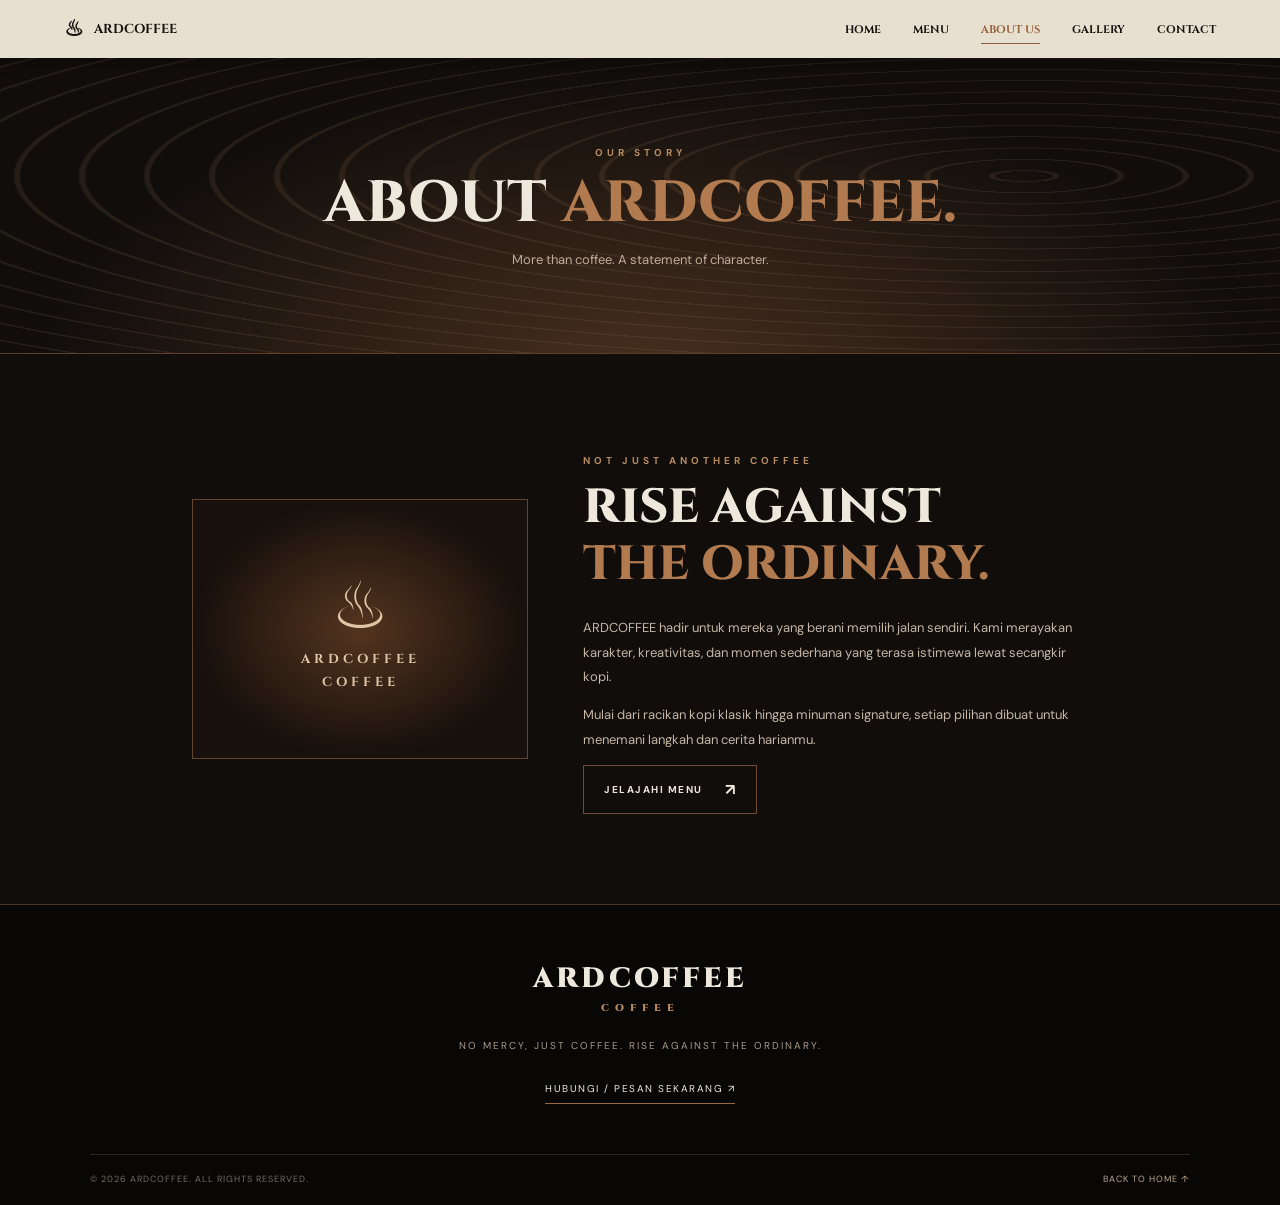
==== about.html @ 6408a0cc "Add files via upload" ====
<!doctype html>
<html lang="id">
<head>
  <meta charset="utf-8">
  <meta name="viewport" content="width=device-width, initial-scale=1">
  <meta name="theme-color" content="#100d0c">
  <meta name="description" content="Cerita dan semangat ARDCOFFEE.">
  <title>ARDCOFFEE — About Us</title>
  <link rel="preconnect" href="https://fonts.googleapis.com">
  <link rel="preconnect" href="https://fonts.gstatic.com" crossorigin>
  <link href="https://fonts.googleapis.com/css2?family=Cinzel:wght@500;600;700;800;900&family=DM+Sans:wght@400;500;600;700&display=swap" rel="stylesheet">
  <link rel="stylesheet" href="style.css">
</head>
<body>
  <nav class="navbar">
    <a class="brand-mini" href="index.html"><span class="mini-mark">♨</span><span>ARDCOFFEE</span></a>
    <div class="nav-links">
      <a href="index.html" data-page="home">HOME</a>
      <a href="menu.html" data-page="menu">MENU</a>
      <a href="about.html" data-page="about">ABOUT US</a>
      <a href="gallery.html" data-page="gallery">GALLERY</a>
      <a href="contact.html" data-page="contact">CONTACT</a>
    </div>
  </nav>
<main class="inner-page">
  <section class="page-hero">
    <p class="eyebrow">OUR STORY</p>
    <h1>ABOUT <em>ARDCOFFEE.</em></h1>
    <p>More than coffee. A statement of character.</p>
  </section>
  <section class="about-content section-wrap">
    <div class="about-emblem">♨<span>ARDCOFFEE<br>COFFEE</span></div>
    <div>
      <p class="eyebrow">NOT JUST ANOTHER COFFEE</p>
      <h2>RISE AGAINST<br><em>THE ORDINARY.</em></h2>
      <p>ARDCOFFEE hadir untuk mereka yang berani memilih jalan sendiri. Kami merayakan karakter, kreativitas, dan momen sederhana yang terasa istimewa lewat secangkir kopi.</p>
      <p>Mulai dari racikan kopi klasik hingga minuman signature, setiap pilihan dibuat untuk menemani langkah dan cerita harianmu.</p>
      <a class="outline-btn" href="menu.html">JELAJAHI MENU <span>↗</span></a>
    </div>
  </section>
</main>
  <footer id="contact">
    <div class="footer-brand">ARDCOFFEE <span>COFFEE</span></div>
    <p>NO MERCY, JUST COFFEE. RISE AGAINST THE ORDINARY.</p>
    <a class="footer-order" href="contact.html">HUBUNGI / PESAN SEKARANG ↗</a>
    <div class="footer-bottom"><span>© <span id="year"></span> ARDCOFFEE. ALL RIGHTS RESERVED.</span><a href="index.html">BACK TO HOME ↑</a></div>
  </footer>
  <script src="script.js"></script>
</body>
</html>
---- style.css ----
*{box-sizing:border-box}html{scroll-behavior:smooth}body{margin:0;background:#0d0b0a;color:#eee8dc;font-family:"DM Sans",sans-serif}a{color:inherit;text-decoration:none}.hero{height:300px;min-height:280px;position:relative;overflow:hidden;display:grid;grid-template-columns:1fr 2.2fr 1fr;align-items:center;padding:20px 5%;background:radial-gradient(ellipse at 50% 120%,#39251c 0,transparent 47%),linear-gradient(110deg,#090909,#17110f 48%,#080808);border-bottom:1px solid #8d6a48}.hero:before,.product-banner:before{content:"";position:absolute;inset:0;opacity:.18;background:repeating-radial-gradient(ellipse at 80% 40%,transparent 0 28px,#b18a64 30px 34px,transparent 36px 65px);mask-image:linear-gradient(90deg,transparent,#000 75%)}.hero:after{content:"";position:absolute;inset:0;background:linear-gradient(90deg,rgba(0,0,0,.25),transparent 35%,transparent 65%,rgba(0,0,0,.25));pointer-events:none}.hero-logo{width:min(100%,210px);z-index:1;filter:drop-shadow(0 4px 12px #000)}.hero-logo svg{width:100%;overflow:visible}.logo-word{fill:#e9dfc9;stroke:#e9dfc9;stroke-width:1}.cup{fill:none;stroke:#e9dfc9;stroke-width:4;stroke-linecap:round}.cup-steam{fill:none;stroke:#e9dfc9;stroke-width:4;stroke-linecap:round}.logo-star{fill:#e9dfc9}.logo-coffee{fill:#e9dfc9;font:700 16px Cinzel,serif;letter-spacing:2px}.logo-line{stroke:#e9dfc9;stroke-width:2}.hero-copy{text-align:center;z-index:2}.eyebrow{font-size:10px;letter-spacing:4px;color:#b68b61;font-weight:700}.hero h1{font:800 clamp(22px,3vw,38px)/1.3 Cinzel,serif;letter-spacing:.4px;margin:12px 0 22px;text-shadow:0 3px 10px #000}.hero h1 span{font-size:.9em}.order-link{display:inline-flex;align-items:center;gap:16px;font-size:11px;font-weight:700;letter-spacing:1px}.order-link span{display:grid;place-items:center;background:#eee8dc;color:#17110e;width:35px;height:35px;border-radius:50%;font-size:19px;transition:.25s}.order-link:hover span{transform:translateX(5px)}.hero-bottom-rule{position:absolute;bottom:24px;left:14%;right:14%;height:1px;background:linear-gradient(90deg,transparent,#9b7958,transparent)}.smoke{position:absolute;width:230px;height:260px;opacity:.15;filter:blur(2px);background:radial-gradient(ellipse at 50% 80%,transparent 32%,#d4bba0 34%,transparent 36%,transparent 42%,#d4bba0 44%,transparent 46%);transform:rotate(-28deg)}.smoke-left{left:-110px;top:0}.smoke-right{right:-100px;bottom:-90px}.bean{position:absolute;width:24px;height:38px;border-radius:50%;background:linear-gradient(90deg,#24140d,#75452b,#1b100b);border:1px solid #9a6a45;transform:rotate(-35deg);opacity:.75}.bean:after{content:"";position:absolute;left:11px;top:2px;height:32px;border-left:1px solid #b0835b;transform:rotate(12deg)}.bean-one{left:7%;bottom:50px}.bean-two{right:8%;top:55px}.navbar{height:58px;background:#e7dfcf;color:#17120f;display:flex;align-items:center;justify-content:space-between;padding:0 5%;position:sticky;top:0;z-index:20;box-shadow:0 4px 15px #0005}.brand-mini{font:700 13px Cinzel,serif;display:flex;align-items:center;gap:10px}.mini-mark{font-size:22px}.nav-links{display:flex;gap:32px}.nav-links a{font:700 11px Cinzel,serif;position:relative}.nav-links a:after{content:"";position:absolute;bottom:-7px;left:0;width:0;height:1px;background:#8d5d38;transition:.2s}.nav-links a:hover:after{width:100%}.menu-toggle{display:none;border:0;background:none;font-size:22px;color:#17120f}.product-banner{position:relative;min-height:255px;padding:42px 5% 30px;background:radial-gradient(ellipse at 50% 110%,#38251a,#100d0c 65%);overflow:hidden}.product-banner:after{content:"";position:absolute;inset:0;background:linear-gradient(90deg,#080707b8,transparent 15%,transparent 85%,#080707b8);pointer-events:none}.banner-smoke{position:absolute;inset:0;opacity:.16;background:radial-gradient(ellipse at 0% 20%,transparent 0 40px,#bba28a 43px,transparent 47px),radial-gradient(ellipse at 100% 100%,transparent 0 60px,#bba28a 63px,transparent 67px)}.product-row{position:relative;z-index:2;display:grid;grid-template-columns:repeat(5,1fr);gap:20px;max-width:1050px;margin:auto}.drink-card{text-align:center;min-width:0}.cup-art{height:145px;width:78px;margin:0 auto 14px;position:relative;border-radius:12px 12px 21px 21px;clip-path:polygon(0 0,100% 0,88% 100%,12% 100%);border:2px solid #d8c8a9;box-shadow:inset 8px 0 12px #fff4,inset -9px 0 12px #0006,0 12px 22px #0008;overflow:hidden}.cup-art:before{content:"";position:absolute;z-index:3;left:-5%;top:0;width:110%;height:9px;border-radius:50%;background:#d6c6ad;box-shadow:0 3px 6px #0008}.amber{background:linear-gradient(90deg,#4a210f,#c47b34 30%,#8d451b 70%,#3c1c12)}.matcha{background:linear-gradient(90deg,#25451e,#91a94c 35%,#526f2b 75%,#203b1c)}.caramel{background:linear-gradient(90deg,#6b3018,#d58a40 40%,#8d481f 80%,#542513)}.mocha{background:linear-gradient(90deg,#35140f,#8d3d25 40%,#481a18 80%,#24100e)}.vanilla{background:linear-gradient(90deg,#8b5a26,#e4b65f 40%,#b47b37 80%,#68421e)}.ice{position:absolute;top:12px;left:10px;width:15px;height:17px;border-radius:4px;background:#fff9;transform:rotate(18deg);box-shadow:20px 8px #fff7,39px -2px #fff8,12px 33px #fff6}.cream{position:absolute;top:0;left:8px;width:65px;height:18px;border-radius:50%;background:radial-gradient(ellipse,#f8e6cb 0 18%,#bd8a5d 22%,#f2d8b4 60%,#a76d3b 70%)}.cup-brand{position:absolute;top:57px;left:0;right:0;text-align:center;color:#f5e7cf;font:800 11px Cinzel,serif;text-shadow:0 1px 3px #000}.cup-brand span{font-size:9px}.cup-brand small{display:block;font-size:6px;letter-spacing:1px}.drink-card h3{font:600 12px Cinzel,serif;margin:0 0 5px}.drink-card p{font-size:10px;color:#b6a695;margin:0}.section-wrap{max-width:1050px;margin:auto;padding:90px 6%}.intro{text-align:center;background:#e8dfce;color:#211811;max-width:none}.intro .eyebrow{color:#8a5c3c}.intro h2,.gallery-section h2{font:800 clamp(30px,5vw,54px)/1.15 Cinzel,serif;margin:14px 0}.intro h2 em,.gallery-section h2 em{color:#9a633b;font-style:normal}.intro-text{max-width:570px;margin:20px auto 28px;color:#5e5144;font-size:14px;line-height:1.8}.outline-btn{display:inline-flex;gap:22px;align-items:center;border:1px solid #6e4b32;padding:13px 20px;font-size:10px;font-weight:700;letter-spacing:1.5px}.outline-btn span{font-size:16px}.gallery-section{background:#100d0b}.gallery-section .section-wrap{padding-top:80px;padding-bottom:90px}.gallery-grid{display:grid;grid-template-columns:1.2fr 1fr 1fr;gap:15px;margin-top:32px}.gallery-tile{height:220px;position:relative;overflow:hidden;background:radial-gradient(ellipse at 50% 40%,#9b6037,#382015 45%,#100c0a 80%);border:1px solid #4b3425}.gallery-tile:before{content:"";position:absolute;width:140px;height:140px;border:1px solid #c29b72;border-radius:50%;left:50%;top:45%;transform:translate(-50%,-50%);box-shadow:0 0 0 12px #b68a5a22,0 0 0 28px #b68a5a12}.gallery-tile:after{content:"☕";position:absolute;left:50%;top:43%;transform:translate(-50%,-50%);font-size:70px;filter:sepia(.8)}.tile-two{background:radial-gradient(ellipse at 50% 40%,#65743a,#28311b 48%,#100c0a 80%)}.tile-three{background:radial-gradient(ellipse at 50% 40%,#75402a,#291713 48%,#100c0a 80%)}.gallery-tile span{position:absolute;bottom:15px;left:17px;font-size:9px;letter-spacing:2px;color:#e9d9c6;z-index:2}footer{background:#080706;padding:55px 7% 20px;text-align:center;border-top:1px solid #4d3525}.footer-brand{font:900 28px Cinzel,serif;letter-spacing:3px}.footer-brand span{display:block;font-size:10px;letter-spacing:6px;color:#b88a60;margin-top:4px}footer p{font-size:10px;letter-spacing:2px;color:#aa9a89;margin:24px 0}.footer-order{display:inline-block;border-bottom:1px solid #9a6b47;padding:0 0 8px;font-size:10px;letter-spacing:1.5px}.footer-bottom{border-top:1px solid #33251c;margin-top:50px;padding-top:18px;display:flex;justify-content:space-between;color:#796b5d;font-size:9px;letter-spacing:1px}.footer-bottom a{color:#bda78f}@media(max-width:700px){.hero{height:260px;min-height:260px;grid-template-columns:1fr;padding:25px 6%}.hero-logo{display:none}.hero-copy{grid-column:1}.hero h1{font-size:clamp(21px,6vw,31px)}.navbar{height:55px}.menu-toggle{display:block}.nav-links{display:none;position:absolute;top:55px;left:0;right:0;background:#e7dfcf;padding:18px 7% 22px;flex-direction:column;gap:19px;box-shadow:0 8px 12px #0004}.nav-links.open{display:flex}.product-banner{padding:30px 5%}.product-row{grid-template-columns:repeat(5,135px);overflow-x:auto;padding:5px 0 15px;scroll-snap-type:x mandatory}.drink-card{scroll-snap-align:center}.cup-art{height:135px}.section-wrap{padding:65px 7%}.gallery-grid{grid-template-columns:1fr;gap:12px}.gallery-tile{height:190px}.footer-bottom{gap:14px;flex-direction:column;align-items:center}.intro-text{font-size:13px}}

/* Detailed menu section */
.full-menu{background:#e8dfce;color:#211811;max-width:none;padding:78px max(7%,calc((100% - 980px)/2)) 75px}
.menu-heading{text-align:center;margin-bottom:48px}
.menu-heading .eyebrow{color:#93613e}
.menu-heading h2{font:800 clamp(34px,5vw,52px)/1.1 Cinzel,serif;margin:12px 0}
.menu-heading h2 em{font-style:normal;color:#9a633b}
.menu-subtitle{font-size:13px;color:#746454}
.menu-category{max-width:900px;margin:0 auto 38px}
.category-title{display:flex;align-items:center;gap:15px;margin-bottom:10px}
.category-title span{font:700 12px Cinzel,serif;color:#a16d45}
.category-title h3{font:700 17px Cinzel,serif;letter-spacing:1.2px;white-space:nowrap;margin:0}
.category-title i{height:1px;background:#b9a58e;flex:1}
.menu-items{display:grid;grid-template-columns:1fr 1fr;column-gap:38px}
.menu-item{display:flex;align-items:flex-start;justify-content:space-between;gap:12px;padding:17px 0;border-bottom:1px solid #cfc1ad}
.menu-item h4{font:700 13px Cinzel,serif;margin:0 0 5px;color:#2a1c13}
.menu-item p{font-size:11px;line-height:1.6;color:#766757;margin:0}
.menu-item b{font:700 8px "DM Sans",sans-serif;letter-spacing:1px;color:#98623d;border:1px solid #b68a65;padding:5px 7px;white-space:nowrap}
.menu-note{max-width:900px;margin:22px auto 0;font-size:10px;color:#8b7966;font-style:italic}
@media(max-width:700px){.full-menu{padding:60px 7%}.menu-items{grid-template-columns:1fr}.menu-category{margin-bottom:30px}.category-title h3{font-size:14px}.menu-item{padding:15px 0}}


/* Multi-page navigation and inner pages */
.navbar{position:relative;top:auto;min-height:58px}
.nav-links{display:flex;align-items:center;gap:clamp(12px,3vw,32px);flex-wrap:nowrap}
.nav-links a{white-space:nowrap;font-size:clamp(9px,1vw,11px)}
.nav-links a.active{color:#98623d}
.nav-links a.active:after{width:100%}
.inner-page{min-height:55vh;background:#100d0b}
.page-hero{position:relative;text-align:center;padding:78px 6% 72px;background:radial-gradient(ellipse at 50% 110%,#49301f,#100d0b 68%);border-bottom:1px solid #5c402b;overflow:hidden}
.page-hero:after{content:"";position:absolute;inset:0;opacity:.13;background:repeating-radial-gradient(ellipse at 80% 40%,transparent 0 28px,#b18a64 30px 34px,transparent 36px 65px);pointer-events:none}
.page-hero>*{position:relative;z-index:1}
.page-hero h1{font:800 clamp(34px,6vw,58px)/1.15 Cinzel,serif;margin:12px 0}
.page-hero h1 em,.about-content h2 em,.contact-copy h2 em{font-style:normal;color:#b17a4f}
.page-hero>p:last-child{font-size:13px;color:#c1ad98}
.full-menu{max-width:none;padding:68px max(7%,calc((100% - 980px)/2)) 75px}
.about-content{display:grid;grid-template-columns:.8fr 1.2fr;align-items:center;gap:55px}
.about-content p:not(.eyebrow){font-size:13px;line-height:1.9;color:#c5b6a5}
.about-content h2,.contact-copy h2{font:800 clamp(30px,4vw,48px)/1.2 Cinzel,serif;margin:12px 0 22px}
.about-emblem{min-height:260px;display:grid;place-content:center;text-align:center;border:1px solid #60452f;background:radial-gradient(ellipse,#54341f,#17100c 70%);font-size:65px;color:#dfc6a6}
.about-emblem span{display:block;font:700 13px/1.8 Cinzel,serif;letter-spacing:4px}
.gallery-page .gallery-grid{grid-template-columns:repeat(3,1fr)}
.tile-four{background:radial-gradient(ellipse at 50% 40%,#8b603b,#342015 48%,#100c0a 80%)}
.tile-five{background:radial-gradient(ellipse at 50% 40%,#66723b,#273018 48%,#100c0a 80%)}
.tile-six{background:radial-gradient(ellipse at 50% 40%,#784a30,#281713 48%,#100c0a 80%)}
.gallery-note{font-size:11px;color:#a99885;text-align:center;margin-top:24px}
.contact-content{display:grid;grid-template-columns:1.1fr .9fr;gap:50px;align-items:center}
.contact-copy p:not(.eyebrow){max-width:460px;color:#c5b6a5;font-size:13px;line-height:1.9}
.contact-card{background:#e8dfce;color:#251a12;padding:35px;border:1px solid #b18a64}
.contact-icon{font-size:27px;color:#98623d}
.contact-card h3{font:700 17px Cinzel,serif;margin:14px 0 24px}
.contact-card p{font-size:11px;color:#8b7058;margin:18px 0 7px}
.contact-link{display:inline-block;font-size:11px;font-weight:700;letter-spacing:1px;border-bottom:1px solid #98623d;padding-bottom:7px}
.contact-card small{display:block;color:#8b7966;font-size:10px;margin-top:8px}
.contact-placeholder{font:700 13px Cinzel,serif}
.contact-divider{height:1px;background:#c9b8a2;margin:24px 0}
@media(max-width:700px){
  .navbar{padding:0 3%;min-height:58px;gap:8px}
  .brand-mini{font-size:10px;gap:5px;flex-shrink:0}
  .mini-mark{font-size:17px}
  .nav-links{display:flex!important;gap:clamp(7px,2.2vw,13px);overflow:visible}
  .nav-links a{font-size:clamp(7px,1.75vw,9px);letter-spacing:0}
  .nav-links a:after{bottom:-5px}
  .about-content,.contact-content{grid-template-columns:1fr;gap:30px}
  .about-emblem{min-height:190px}
  .gallery-page .gallery-grid{grid-template-columns:1fr 1fr}
  .page-hero{padding:58px 5%}
}
@media(max-width:370px){
  .brand-mini{font-size:9px}
  .nav-links{gap:6px}
  .nav-links a{font-size:7px}
}
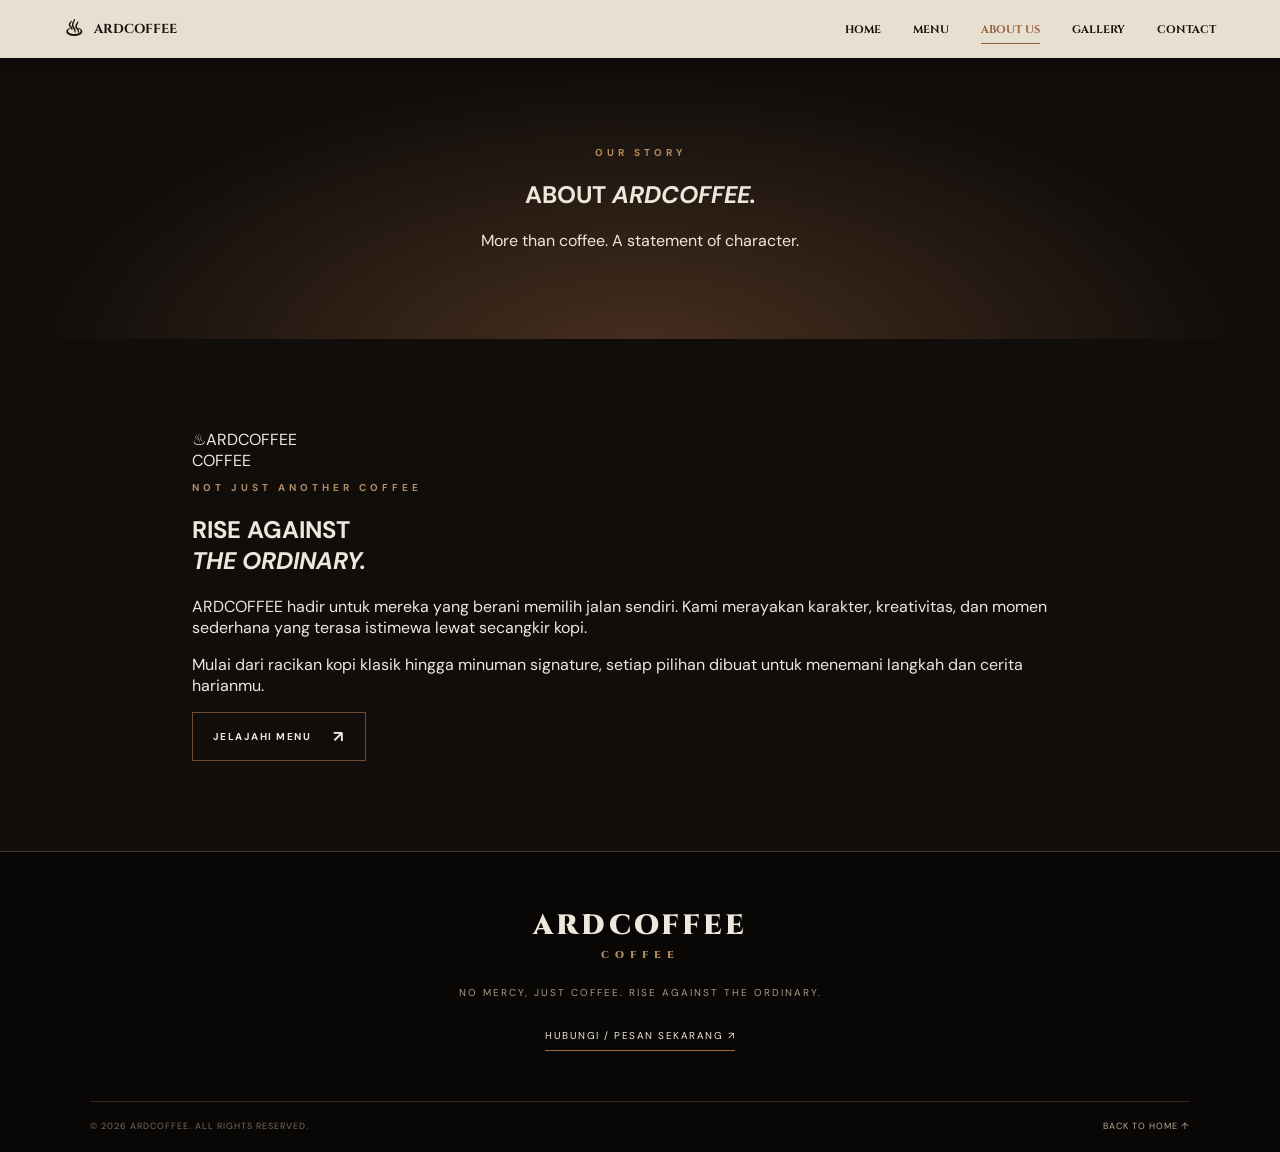
==== commit 70ca033e: "Update about.html" ====
--- a/about.html
+++ b/about.html
@@ -9,7 +9,7 @@
   <link rel="preconnect" href="https://fonts.googleapis.com">
   <link rel="preconnect" href="https://fonts.gstatic.com" crossorigin>
   <link href="https://fonts.googleapis.com/css2?family=Cinzel:wght@500;600;700;800;900&family=DM+Sans:wght@400;500;600;700&display=swap" rel="stylesheet">
-  <link rel="stylesheet" href="style.css">
+  <link rel="stylesheet" href="css/style.css">
 </head>
 <body>
   <nav class="navbar">
@@ -47,4 +47,4 @@
   </footer>
   <script src="script.js"></script>
 </body>
-</html>+</html>
--- a/css/style.css
+++ b/css/style.css
@@ -0,0 +1,665 @@
+* {
+  box-sizing: border-box;
+}
+html {
+  scroll-behavior: smooth;
+}
+body {
+  margin: 0;
+  background: #0d0b0a;
+  color: #eee8dc;
+  font-family: "DM Sans", sans-serif;
+}
+a {
+  color: inherit;
+  text-decoration: none;
+}
+
+/* Hero Section */
+.hero {
+  height: 300px;
+  min-height: 280px;
+  position: relative;
+  overflow: hidden;
+  display: grid;
+  grid-template-columns: 1fr 2.2fr 1fr;
+  align-items: center;
+  padding: 20px 5%;
+  background: radial-gradient(ellipse at 50% 120%, #39251c 0, transparent 47%),
+    linear-gradient(110deg, #090909, #17110f 48%, #080808);
+  border-bottom: 1px solid #8d6a48;
+}
+.hero:before,
+.product-banner:before {
+  content: "";
+  position: absolute;
+  inset: 0;
+  opacity: 0.18;
+  background: repeating-radial-gradient(
+    ellipse at 80% 40%,
+    transparent 0 28px,
+    #b18a64 30px 34px,
+    transparent 36px 65px
+  );
+  mask-image: linear-gradient(90deg, transparent, #000 75%);
+}
+.hero:after {
+  content: "";
+  position: absolute;
+  inset: 0;
+  background: linear-gradient(
+    90deg,
+    rgba(0, 0, 0, 0.25),
+    transparent 35%,
+    transparent 65%,
+    rgba(0, 0, 0, 0.25)
+  );
+  pointer-events: none;
+}
+.hero-logo {
+  width: min(100%, 210px);
+  z-index: 1;
+  filter: drop-shadow(0 4px 12px #000);
+}
+.hero-logo svg {
+  width: 100%;
+  overflow: visible;
+}
+.logo-word {
+  fill: #e9dfc9;
+  stroke: #e9dfc9;
+  stroke-width: 1;
+}
+.cup {
+  fill: none;
+  stroke: #e9dfc9;
+  stroke-width: 4;
+  stroke-linecap: round;
+}
+.cup-steam {
+  fill: none;
+  stroke: #e9dfc9;
+  stroke-width: 4;
+  stroke-linecap: round;
+}
+.logo-star {
+  fill: #e9dfc9;
+}
+.logo-coffee {
+  fill: #e9dfc9;
+  font: 700 16px Cinzel, serif;
+  letter-spacing: 2px;
+}
+.logo-line {
+  stroke: #e9dfc9;
+  stroke-width: 2;
+}
+.hero-copy {
+  text-align: center;
+  z-index: 2;
+}
+.eyebrow {
+  font-size: 10px;
+  letter-spacing: 4px;
+  color: #b68b61;
+  font-weight: 700;
+}
+.hero h1 {
+  font: 800 clamp(22px, 3vw, 38px) / 1.3 Cinzel, serif;
+  letter-spacing: 0.4px;
+  margin: 12px 0 22px;
+  text-shadow: 0 3px 10px #000;
+}
+.hero h1 span {
+  font-size: 0.9em;
+}
+.order-link {
+  display: inline-flex;
+  align-items: center;
+  gap: 16px;
+  font-size: 11px;
+  font-weight: 700;
+  letter-spacing: 1px;
+}
+.order-link span {
+  display: grid;
+  place-items: center;
+  background: #eee8dc;
+  color: #17110e;
+  width: 35px;
+  height: 35px;
+  border-radius: 50%;
+  font-size: 19px;
+  transition: 0.25s;
+}
+.order-link:hover span {
+  transform: translateX(5px);
+}
+.hero-bottom-rule {
+  position: absolute;
+  bottom: 24px;
+  left: 14%;
+  right: 14%;
+  height: 1px;
+  background: linear-gradient(90deg, transparent, #9b7958, transparent);
+}
+.smoke {
+  position: absolute;
+  width: 230px;
+  height: 260px;
+  opacity: 0.15;
+  filter: blur(2px);
+  background: radial-gradient(
+    ellipse at 50% 80%,
+    transparent 32%,
+    #d4bba0 34%,
+    transparent 36%,
+    transparent 42%,
+    #d4bba0 44%,
+    transparent 46%
+  );
+  transform: rotate(-28deg);
+}
+.smoke-left {
+  left: -110px;
+  top: 0;
+}
+.smoke-right {
+  right: -100px;
+  bottom: -90px;
+}
+.bean {
+  position: absolute;
+  width: 24px;
+  height: 38px;
+  border-radius: 50%;
+  background: linear-gradient(90deg, #24140d, #75452b, #1b100b);
+  border: 1px solid #9a6a45;
+  transform: rotate(-35deg);
+  opacity: 0.75;
+}
+.bean:after {
+  content: "";
+  position: absolute;
+  left: 11px;
+  top: 2px;
+  height: 32px;
+  border-left: 1px solid #b0835b;
+  transform: rotate(12deg);
+}
+.bean-one {
+  left: 7%;
+  bottom: 50px;
+}
+.bean-two {
+  right: 8%;
+  top: 55px;
+}
+
+/* Navbar (Desktop) */
+.navbar {
+  height: 58px;
+  min-height: 58px;
+  background: #e7dfcf;
+  color: #17120f;
+  display: flex;
+  align-items: center;
+  justify-content: space-between;
+  padding: 0 5%;
+  position: relative;
+  top: auto;
+  z-index: 20;
+  box-shadow: 0 4px 15px #0005;
+}
+.brand-mini {
+  font: 700 13px Cinzel, serif;
+  display: flex;
+  align-items: center;
+  gap: 10px;
+}
+.mini-mark {
+  font-size: 22px;
+}
+.nav-links {
+  display: flex;
+  align-items: center;
+  gap: clamp(12px, 3vw, 32px);
+  flex-wrap: nowrap;
+}
+.nav-links a {
+  font: 700 clamp(9px, 1vw, 11px) Cinzel, serif;
+  position: relative;
+  white-space: nowrap;
+}
+.nav-links a:after {
+  content: "";
+  position: absolute;
+  bottom: -7px;
+  left: 0;
+  width: 0;
+  height: 1px;
+  background: #8d5d38;
+  transition: 0.2s;
+}
+.nav-links a:hover:after,
+.nav-links a.active:after {
+  width: 100%;
+}
+.nav-links a.active {
+  color: #98623d;
+}
+.menu-toggle {
+  display: none;
+  border: 0;
+  background: none;
+  font-size: 22px;
+  color: #17120f;
+}
+
+/* Product Banner */
+.product-banner {
+  position: relative;
+  min-height: 255px;
+  padding: 42px 5% 30px;
+  background: radial-gradient(ellipse at 50% 110%, #38251a, #100d0c 65%);
+  overflow: hidden;
+}
+.product-banner:after {
+  content: "";
+  position: absolute;
+  inset: 0;
+  background: linear-gradient(
+    90deg,
+    #080707b8,
+    transparent 15%,
+    transparent 85%,
+    #080707b8
+  );
+  pointer-events: none;
+}
+.banner-smoke {
+  position: absolute;
+  inset: 0;
+  opacity: 0.16;
+  background: radial-gradient(
+      ellipse at 0% 20%,
+      transparent 0 40px,
+      #bba28a 43px,
+      transparent 47px
+    ),
+    radial-gradient(
+      ellipse at 100% 100%,
+      transparent 0 60px,
+      #bba28a 63px,
+      transparent 67px
+    );
+}
+.product-row {
+  position: relative;
+  z-index: 2;
+  display: grid;
+  grid-template-columns: repeat(5, 1fr);
+  gap: 20px;
+  max-width: 1050px;
+  margin: auto;
+}
+.drink-card {
+  text-align: center;
+  min-width: 0;
+}
+.cup-art {
+  height: 145px;
+  width: 78px;
+  margin: 0 auto 14px;
+  position: relative;
+  border-radius: 12px 12px 21px 21px;
+  clip-path: polygon(0 0, 100% 0, 88% 100%, 12% 100%);
+  border: 2px solid #d8c8a9;
+  box-shadow: inset 8px 0 12px #fff4, inset -9px 0 12px #0006, 0 12px 22px #0008;
+  overflow: hidden;
+}
+.cup-art:before {
+  content: "";
+  position: absolute;
+  z-index: 3;
+  left: -5%;
+  top: 0;
+  width: 110%;
+  height: 9px;
+  border-radius: 50%;
+  background: #d6c6ad;
+  box-shadow: 0 3px 6px #0008;
+}
+.amber {
+  background: linear-gradient(90deg, #4a210f, #c47b34 30%, #8d451b 70%, #3c1c12);
+}
+.matcha {
+  background: linear-gradient(90deg, #25451e, #91a94c 35%, #526f2b 75%, #203b1c);
+}
+.caramel {
+  background: linear-gradient(90deg, #6b3018, #d58a40 40%, #8d481f 80%, #542513);
+}
+.mocha {
+  background: linear-gradient(90deg, #35140f, #8d3d25 40%, #481a18 80%, #24100e);
+}
+.vanilla {
+  background: linear-gradient(90deg, #8b5a26, #e4b65f 40%, #b47b37 80%, #68421e);
+}
+.ice {
+  position: absolute;
+  top: 12px;
+  left: 10px;
+  width: 15px;
+  height: 17px;
+  border-radius: 4px;
+  background: #fff9;
+  transform: rotate(18deg);
+  box-shadow: 20px 8px #fff7, 39px -2px #fff8, 12px 33px #fff6;
+}
+.cream {
+  position: absolute;
+  top: 0;
+  left: 8px;
+  width: 65px;
+  height: 18px;
+  border-radius: 50%;
+  background: radial-gradient(
+    ellipse,
+    #f8e6cb 0 18%,
+    #bd8a5d 22%,
+    #f2d8b4 60%,
+    #a76d3b 70%
+  );
+}
+.cup-brand {
+  position: absolute;
+  top: 57px;
+  left: 0;
+  right: 0;
+  text-align: center;
+  color: #f5e7cf;
+  font: 800 11px Cinzel, serif;
+  text-shadow: 0 1px 3px #000;
+}
+.cup-brand span {
+  font-size: 9px;
+}
+.cup-brand small {
+  display: block;
+  font-size: 6px;
+  letter-spacing: 1px;
+}
+.drink-card h3 {
+  font: 600 12px Cinzel, serif;
+  margin: 0 0 5px;
+}
+.drink-card p {
+  font-size: 10px;
+  color: #b6a695;
+  margin: 0;
+}
+
+/* Intro & Gallery */
+.section-wrap {
+  max-width: 1050px;
+  margin: auto;
+  padding: 90px 6%;
+}
+.intro {
+  text-align: center;
+  background: #e8dfce;
+  color: #211811;
+  max-width: none;
+}
+.intro .eyebrow {
+  color: #8a5c3c;
+}
+.intro h2,
+.gallery-section h2 {
+  font: 800 clamp(30px, 5vw, 54px) / 1.15 Cinzel, serif;
+  margin: 14px 0;
+}
+.intro h2 em,
+.gallery-section h2 em {
+  color: #9a633b;
+  font-style: normal;
+}
+.intro-text {
+  max-width: 570px;
+  margin: 20px auto 28px;
+  color: #5e5144;
+  font-size: 14px;
+  line-height: 1.8;
+}
+.outline-btn {
+  display: inline-flex;
+  gap: 22px;
+  align-items: center;
+  border: 1px solid #6e4b32;
+  padding: 13px 20px;
+  font-size: 10px;
+  font-weight: 700;
+  letter-spacing: 1.5px;
+}
+.outline-btn span {
+  font-size: 16px;
+}
+.gallery-section {
+  background: #100d0b;
+}
+.gallery-section .section-wrap {
+  padding-top: 80px;
+  padding-bottom: 90px;
+}
+.gallery-grid {
+  display: grid;
+  grid-template-columns: 1.2fr 1fr 1fr;
+  gap: 15px;
+  margin-top: 32px;
+}
+.gallery-tile {
+  height: 220px;
+  position: relative;
+  overflow: hidden;
+  background: radial-gradient(
+    ellipse at 50% 40%,
+    #9b6037,
+    #382015 45%,
+    #100c0a 80%
+  );
+  border: 1px solid #4b3425;
+}
+.gallery-tile:before {
+  content: "";
+  position: absolute;
+  width: 140px;
+  height: 140px;
+  border: 1px solid #c29b72;
+  border-radius: 50%;
+  left: 50%;
+  top: 45%;
+  transform: translate(-50%, -50%);
+  box-shadow: 0 0 0 12px #b68a5a22, 0 0 0 28px #b68a5a12;
+}
+.gallery-tile:after {
+  content: "☕";
+  position: absolute;
+  left: 50%;
+  top: 43%;
+  transform: translate(-50%, -50%);
+  font-size: 70px;
+  filter: sepia(0.8);
+}
+.tile-two {
+  background: radial-gradient(
+    ellipse at 50% 40%,
+    #65743a,
+    #28311b 48%,
+    #100c0a 80%
+  );
+}
+.tile-three {
+  background: radial-gradient(
+    ellipse at 50% 40%,
+    #75402a,
+    #291713 48%,
+    #100c0a 80%
+  );
+}
+.gallery-tile span {
+  position: absolute;
+  bottom: 15px;
+  left: 17px;
+  font-size: 9px;
+  letter-spacing: 2px;
+  color: #e9d9c6;
+  z-index: 2;
+}
+
+/* Footer */
+footer {
+  background: #080706;
+  padding: 55px 7% 20px;
+  text-align: center;
+  border-top: 1px solid #4d3525;
+}
+.footer-brand {
+  font: 900 28px Cinzel, serif;
+  letter-spacing: 3px;
+}
+.footer-brand span {
+  display: block;
+  font-size: 10px;
+  letter-spacing: 6px;
+  color: #b88a60;
+  margin-top: 4px;
+}
+footer p {
+  font-size: 10px;
+  letter-spacing: 2px;
+  color: #aa9a89;
+  margin: 24px 0;
+}
+.footer-order {
+  display: inline-block;
+  border-bottom: 1px solid #9a6b47;
+  padding: 0 0 8px;
+  font-size: 10px;
+  letter-spacing: 1.5px;
+}
+.footer-bottom {
+  border-top: 1px solid #33251c;
+  margin-top: 50px;
+  padding-top: 18px;
+  display: flex;
+  justify-content: space-between;
+  color: #796b5d;
+  font-size: 9px;
+  letter-spacing: 1px;
+}
+.footer-bottom a {
+  color: #bda78f;
+}
+
+/* Detailed Menu Section */
+.full-menu {
+  background: #e8dfce;
+  color: #211811;
+  max-width: none;
+  padding: 68px max(7%, calc((100% - 980px) / 2)) 75px;
+}
+.menu-heading {
+  text-align: center;
+  margin-bottom: 48px;
+}
+.menu-heading .eyebrow {
+  color: #93613e;
+}
+.menu-heading h2 {
+  font: 800 clamp(34px, 5vw, 52px) / 1.1 Cinzel, serif;
+  margin: 12px 0;
+}
+.menu-heading h2 em {
+  font-style: normal;
+  color: #9a633b;
+}
+.menu-subtitle {
+  font-size: 13px;
+  color: #746454;
+}
+.menu-category {
+  max-width: 900px;
+  margin: 0 auto 38px;
+}
+.category-title {
+  display: flex;
+  align-items: center;
+  gap: 15px;
+  margin-bottom: 10px;
+}
+.category-title span {
+  font: 700 12px Cinzel, serif;
+  color: #a16d45;
+}
+.category-title h3 {
+  font: 700 17px Cinzel, serif;
+  letter-spacing: 1.2px;
+  white-space: nowrap;
+  margin: 0;
+}
+.category-title i {
+  height: 1px;
+  background: #b9a58e;
+  flex: 1;
+}
+.menu-items {
+  display: grid;
+  grid-template-columns: 1fr 1fr;
+  column-gap: 38px;
+}
+.menu-item {
+  display: flex;
+  align-items: flex-start;
+  justify-content: space-between;
+  gap: 12px;
+  padding: 17px 0;
+  border-bottom: 1px solid #cfc1ad;
+}
+.menu-item h4 {
+  font: 700 13px Cinzel, serif;
+  margin: 0 0 5px;
+  color: #2a1c13;
+}
+.menu-item p {
+  font-size: 11px;
+  line-height: 1.6;
+  color: #766757;
+  margin: 0;
+}
+.menu-item b {
+  font: 700 8px "DM Sans", sans-serif;
+  letter-spacing: 1px;
+  color: #98623d;
+  border: 1px solid #b68a65;
+  padding: 5px 7px;
+  white-space: nowrap;
+}
+.menu-note {
+  max-width: 900px;
+  margin: 22px auto 0;
+  font-size: 10px;
+  color: #8b7966;
+  font-style: italic;
+}
+
+/* Inner Pages (About, Gallery, Contact) */
+.inner-page {
+  min-height: 55vh;
+  background: #100d0b;
+}
+.page-hero {
+  position: relative;
+  text-align: center;
+  padding: 78px 6% 72px;
+  background: radial-gradient(ellipse at 50% 110%, #49301f, #100d0b 68%);
+  border-bottom: 1
